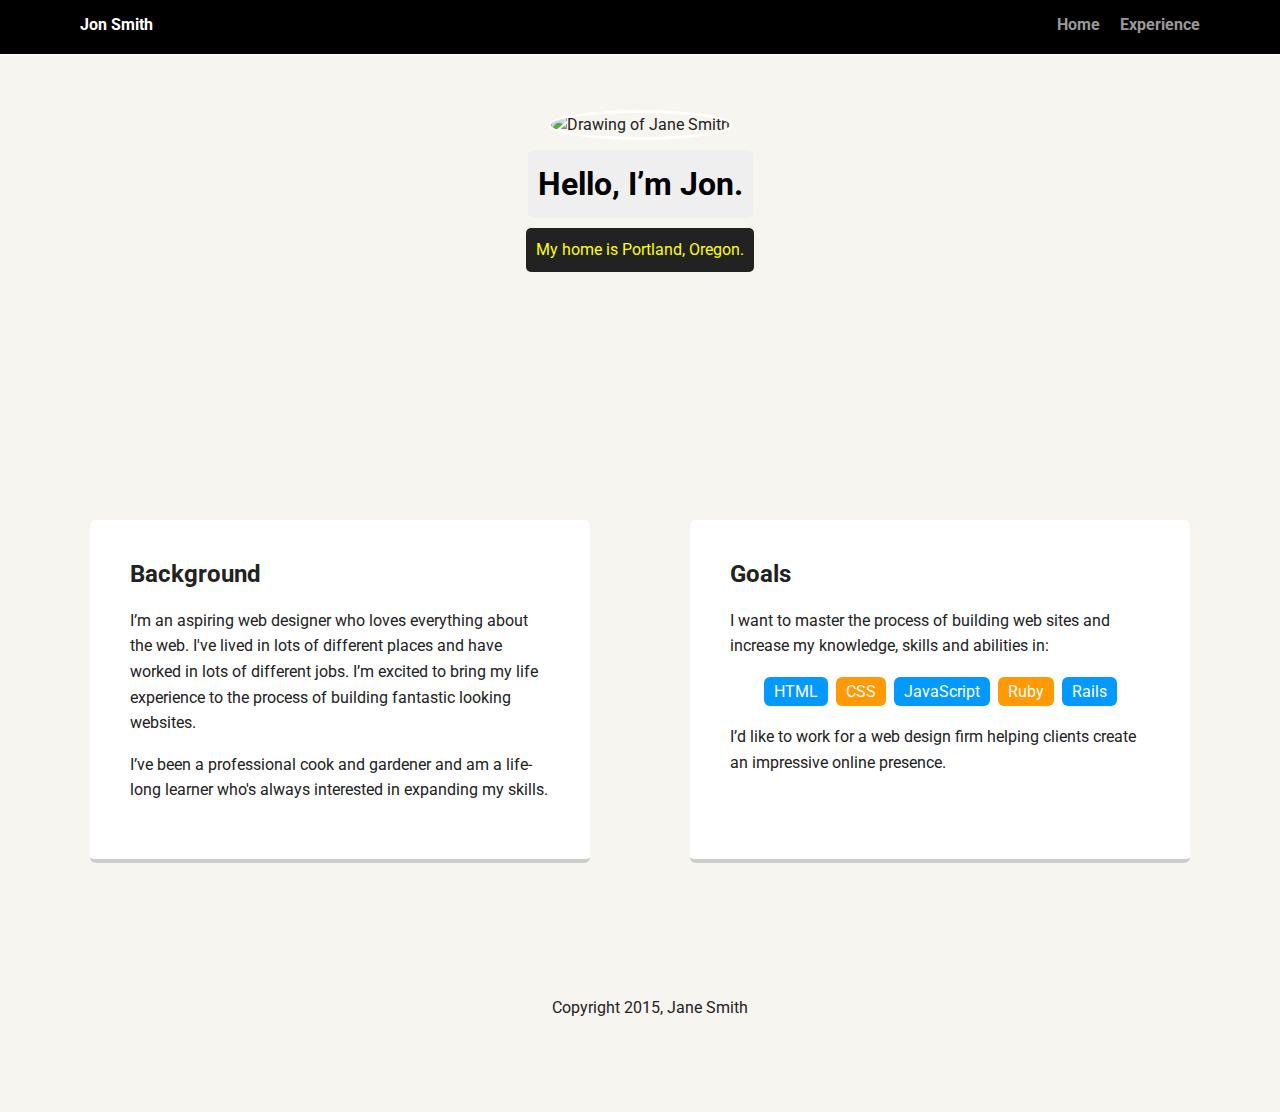
==== index.html @ 7f857e28 "Added image files" ====
<!doctype html>
<html lang="en">
<head>
  <meta charset="utf-8">
  <title>Jon Smith's Profile</title>
  <meta name="viewport" content="width=device-width, initial-scale=1.0">
  <link rel="stylesheet" href="styles.css">
  <link href="https://fonts.googleapis.com/css?family=Muli%7CRoboto:400,300,500,700,900" rel="stylesheet"></head>
  <body>

    <div class="main-nav">
        <ul class="nav">
          <li class="name">Jon Smith</li>
          <li><a href="#">Home</a></li>
          <li><a href="#">Experience</a></li>
        </ul>
    </div>

    <header>
      <img src="images/me.png" alt="Drawing of Jane Smith" class="profile-image">
      <h1 class="tag name">Hello, I’m Jon.</h1>
      <p class="tag location">My home is Portland, Oregon.</p>
    </header>

    <main class="flex">
      <div class="card">
        <h2>Background</h2>
        <p>I’m an aspiring web designer who loves everything about the web. I've lived in lots of different places and have worked in lots of different jobs. I’m excited to bring my life experience to the process of building fantastic looking websites.</p>
        <p>I’ve been a professional cook and gardener and am a life-long learner who's always interested in expanding my skills.</p>
      </div> 

      <div class="card">
        <h2>Goals</h2>
        <p>I want to master the process of building web sites and increase my knowledge, skills and abilities in:</p>
        <ul class="skills">
          <li>HTML</li>
          <li>CSS</li>
          <li>JavaScript</li>
          <li>Ruby</li>
          <li>Rails</li>
        </ul>
        <p>I’d like to work for a web design firm helping clients create an impressive online presence.</p>
      </div> 

    </main>
    <footer>
      <ul>
        <li><a href="#" class="social twitter">Twitter</a></li>
        <li><a href="#" class="social linkedin">LinkedIn</a></li>
        <li><a href="#" class="social github">Github</a></li>
      </ul>
      <p class="copyright">Copyright 2015, Jane Smith</p>
    </footer>
  </body>
  </html>
---- styles.css ----
/* Global Layout Set-up */
* { 
  box-sizing: border-box;
}
  
body {
  margin: 0;
  padding: 0;
  text-align: center;
  font-family: 'Roboto', sans-serif;
  color: #222;
  background: #f7f5f0;
}
/* Link Styles */

a {
  text-decoration: none;
  color: #999;
}
a:hover {
  color: #6633ff;
}

/* Section Styles */

.main-nav {
  width: 100%;
  background: black;
  min-height: 30px;
  padding: 10px;
  position: fixed;
  text-align: center;
}
.nav {
  display: flex;
  justify-content: space-around;
  font-weight: 700;
  list-style-type: none;
  margin: 0 auto;
  padding: 0;
}

.nav .name {
    display: block;
    margin-right: auto;
    color: white;
}
.nav li {
  padding: 5px 10px 10px 10px;
}
.nav a {
  transition: all .5s;
}
.nav a:hover {
  color: white
}

header {
  text-align: center;
  background: url('images/portland.jpg') no-repeat top center ;
  background-size: cover;
  overflow: hidden;
  padding-top: 60px;
}
header {
  line-height: 1.5;
}
header .profile-image {
  margin-top: 50px;
  width: 150px;
  height: 150px;
  border-radius: 50%;
  border: 3px solid white;
  transition: all .5s;
}
header .profile-image:hover {
  transform: scale(1.2) rotate(5deg);
}
.tag {
  background-color: #efefef;
  color: black;
  padding: 10px;
  border-radius: 5px;
  display: table;
  margin: 10px auto;
} 
.location {
  background-color: #222;
  color: yellow;
}
.card {
  margin: 30px;
  padding: 20px 40px 40px;
  max-width: 500px;
  text-align: left;
  background: #fff;
  border-bottom: 4px solid #ccc;
  border-radius: 6px;
  transition: all .5s;
}
.card:hover {
  border-color: #ff99ff;
}

ul.skills {
  padding: 0;
  text-align: center;
}

.skills li {
  border-radius: 6px;
  display: inline-block;
  background: #ff9904;
  color: white;
  padding: 5px 10px;
  margin: 2px;
}

.skills li:nth-child(odd) {
  background: #0399ff;
}

footer {
  width: 100%;
  min-height: 30px;
  padding: 20px 0 40px 20px;
}

footer .copyright {
  top: -8px;
  font-size: .75em;
}

footer ul {
  list-style-type: none;
  margin: 0;
  padding: 0;
}

footer ul li {
  display: inline-block;
}

a.social {
  display: inline-block;
  text-indent: -9999px;
  margin-left: 5px;
  width: 30px;
  height: 30px;
  background-size: 30px 30px;
  opacity: .4;
  transition: all .5s;
}
a.twitter {
  background-image: url(images/twitter.svg);
}
a.linkedin {
  background-image: url(images/linkedin.svg);
}
a.github {
  background-image: url(images/github.svg);
}
a.social:hover {
  opacity: 1;
}
.clearfix {
  clear: both;
}

/* Styles for larger screens */
@media screen and (min-width: 720px) {
  
  .flex {
      display: -ms-flexbox;      /* TWEENER - IE 10 */
      display: flex; 
      max-width: 1200px;
      -ms-flex-pack: distribute;
      justify-content: space-around;
      margin: 0 auto;
  }

  header {
    min-height: 470px;
  }

  .nav {
    max-width: 1200px;
    padding: 0 30px;
  }


  main {
    padding-top: 20px;
  }

  main p {
    line-height: 1.6em;
  }

  footer {
    font-size: 1.3em;
    max-width: 1200px;
    margin: 40px auto;
  }

}
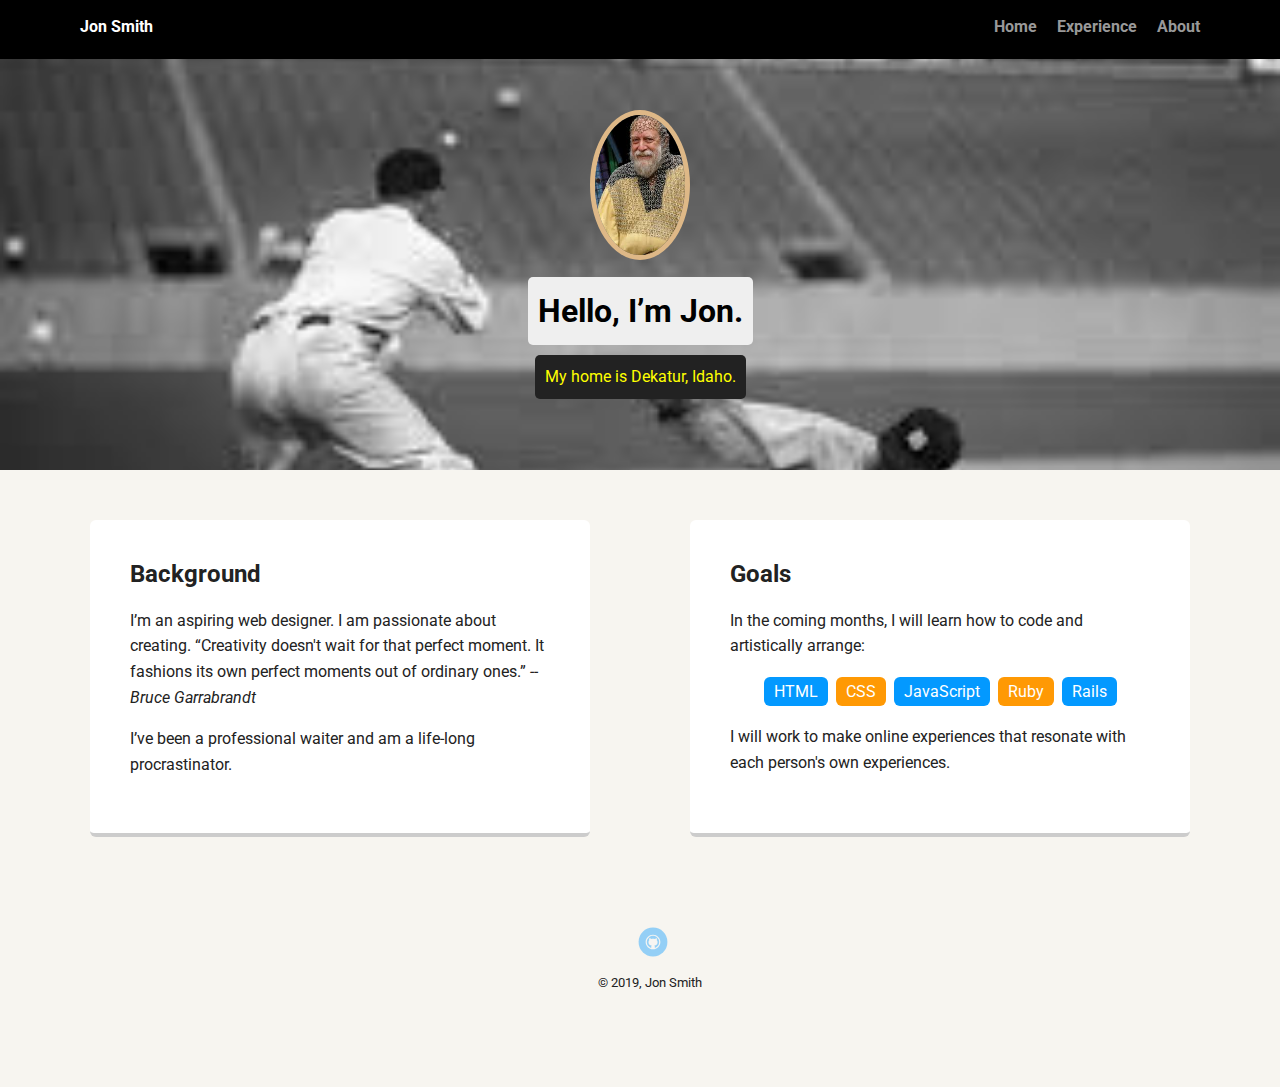
==== commit 8043d534: "final draft" ====
--- a/index.html
+++ b/index.html
@@ -8,30 +8,31 @@
   <link href="https://fonts.googleapis.com/css?family=Muli%7CRoboto:400,300,500,700,900" rel="stylesheet"></head>
   <body>
 
-    <div class="main-nav">
+    <header class="main-nav">
         <ul class="nav">
           <li class="name">Jon Smith</li>
-          <li><a href="#">Home</a></li>
-          <li><a href="#">Experience</a></li>
+          <li><a href="index.html">Home</a></li>
+          <li><a href="experience.html">Experience</a></li>
+          <li><a href="about.html">About</a></li>
         </ul>
-    </div>
+    </header>
 
     <header>
-      <img src="images/me.png" alt="Drawing of Jane Smith" class="profile-image">
+      <img src="images/new_profile_pic.jpg" alt="Picture of Jon Smith" class="profile-image">
       <h1 class="tag name">Hello, I’m Jon.</h1>
-      <p class="tag location">My home is Portland, Oregon.</p>
+      <p class="tag location">My home is Dekatur, Idaho.</p>
     </header>
 
     <main class="flex">
-      <div class="card">
+      <aside class="card">
         <h2>Background</h2>
-        <p>I’m an aspiring web designer who loves everything about the web. I've lived in lots of different places and have worked in lots of different jobs. I’m excited to bring my life experience to the process of building fantastic looking websites.</p>
-        <p>I’ve been a professional cook and gardener and am a life-long learner who's always interested in expanding my skills.</p>
-      </div> 
+        <p>I’m an aspiring web designer. I am passionate about creating. <q>Creativity doesn't wait for that perfect moment. It fashions its own perfect moments out of ordinary ones.</q> <cite>--Bruce Garrabrandt</cite></p>
+        <p>I’ve been a professional waiter and am a life-long procrastinator.</p>
+      </aside> 
 
-      <div class="card">
+      <aside class="card">
         <h2>Goals</h2>
-        <p>I want to master the process of building web sites and increase my knowledge, skills and abilities in:</p>
+        <p>In the coming months, I will learn how to code and artistically arrange:</p>
         <ul class="skills">
           <li>HTML</li>
           <li>CSS</li>
@@ -39,17 +40,15 @@
           <li>Ruby</li>
           <li>Rails</li>
         </ul>
-        <p>I’d like to work for a web design firm helping clients create an impressive online presence.</p>
-      </div> 
+        <p>I will work to make online experiences that resonate with each person's own experiences.</p>
+      </aside> 
 
     </main>
     <footer>
       <ul>
-        <li><a href="#" class="social twitter">Twitter</a></li>
-        <li><a href="#" class="social linkedin">LinkedIn</a></li>
-        <li><a href="#" class="social github">Github</a></li>
+        <li><a href="https://github.com/xrz-create/Techdegree-project-1"  target="_blank" class="social github">Github</a></li>
       </ul>
-      <p class="copyright">Copyright 2015, Jane Smith</p>
+      <p class="copyright"><small>&copy; 2019, Jon Smith</small></p>
     </footer>
   </body>
   </html>
--- a/styles.css
+++ b/styles.css
@@ -57,7 +57,7 @@
 
 header {
   text-align: center;
-  background: url('images/portland.jpg') no-repeat top center ;
+  background: url('images/new_background.jpg') no-repeat top center ;
   background-size: cover;
   overflow: hidden;
   padding-top: 60px;
@@ -67,14 +67,14 @@
 }
 header .profile-image {
   margin-top: 50px;
-  width: 150px;
+  width: 100px;
   height: 150px;
-  border-radius: 50%;
-  border: 3px solid white;
-  transition: all .5s;
+  border-radius: 150%;
+  border: 5px solid burlywood;
+  transition: all .2s;
 }
 header .profile-image:hover {
-  transform: scale(1.2) rotate(5deg);
+  transform: scale(1.2) rotate(360deg);
 }
 .tag {
   background-color: #efefef;
